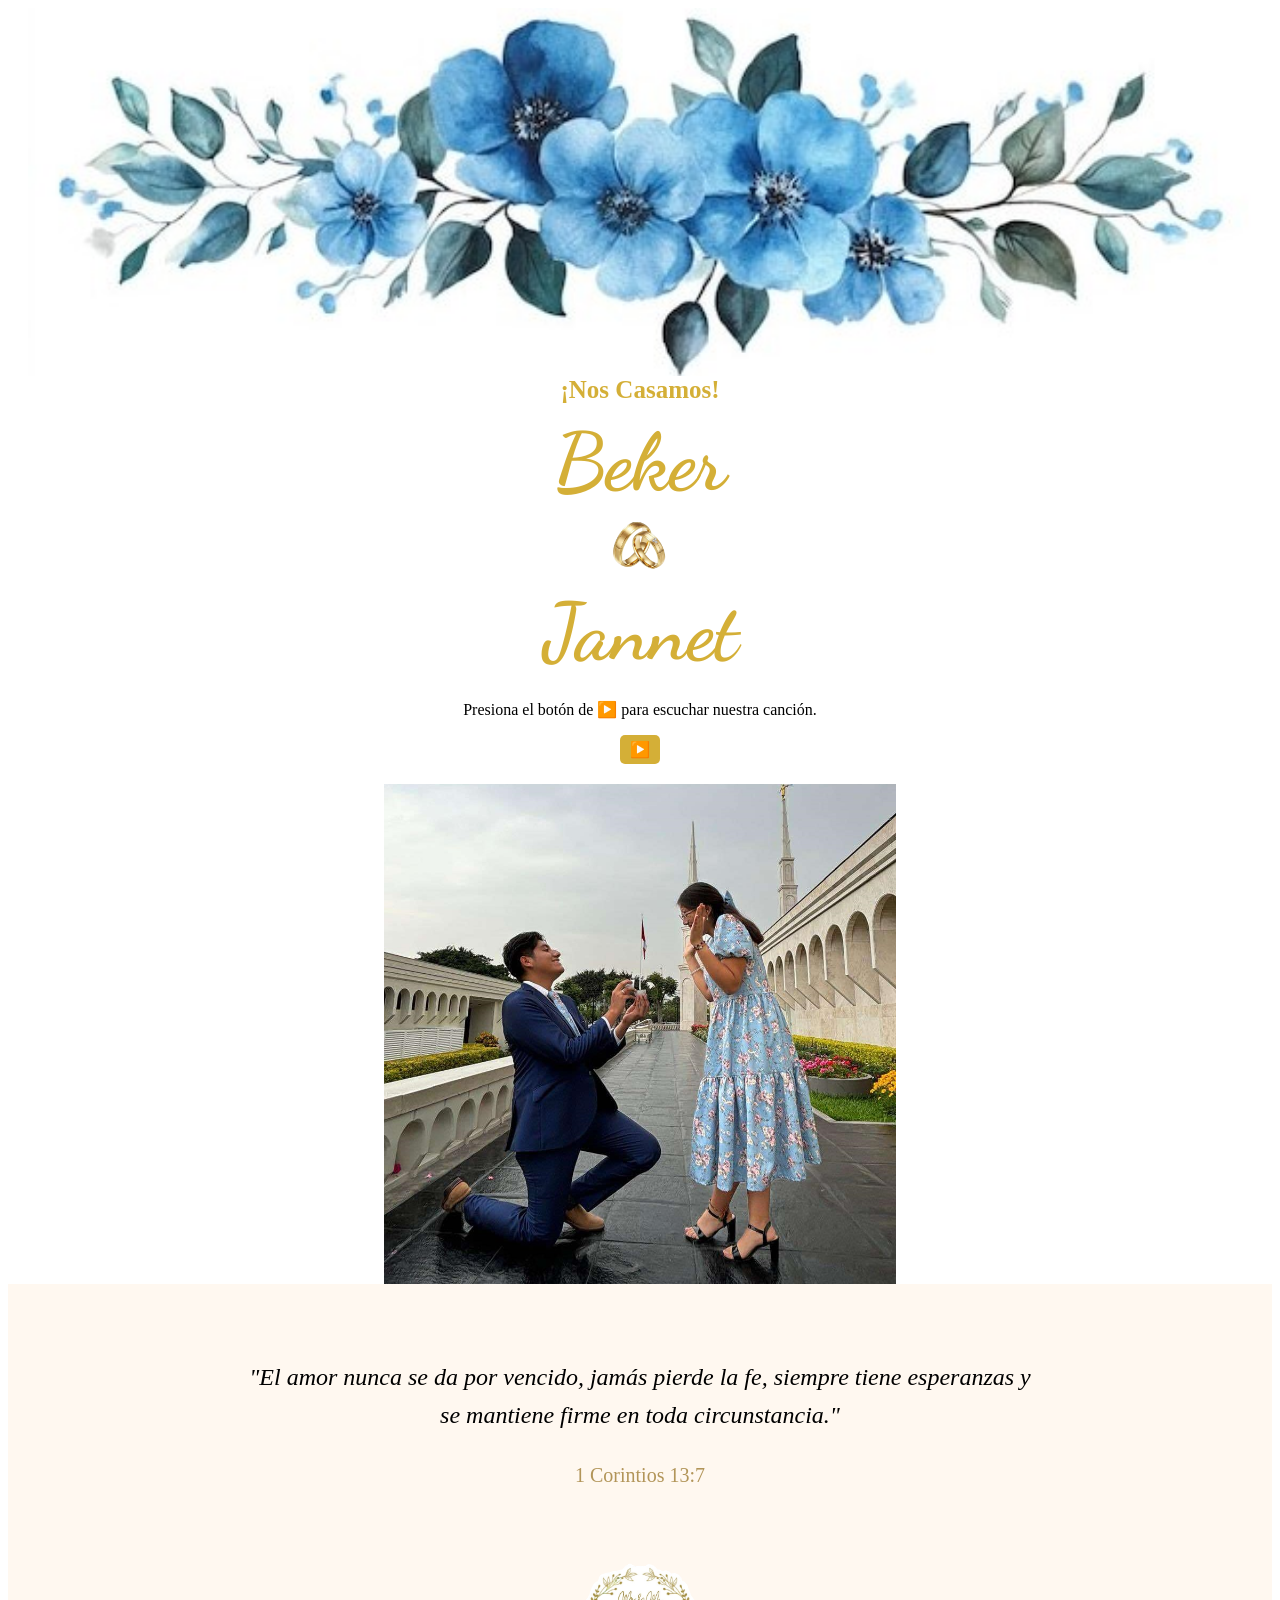
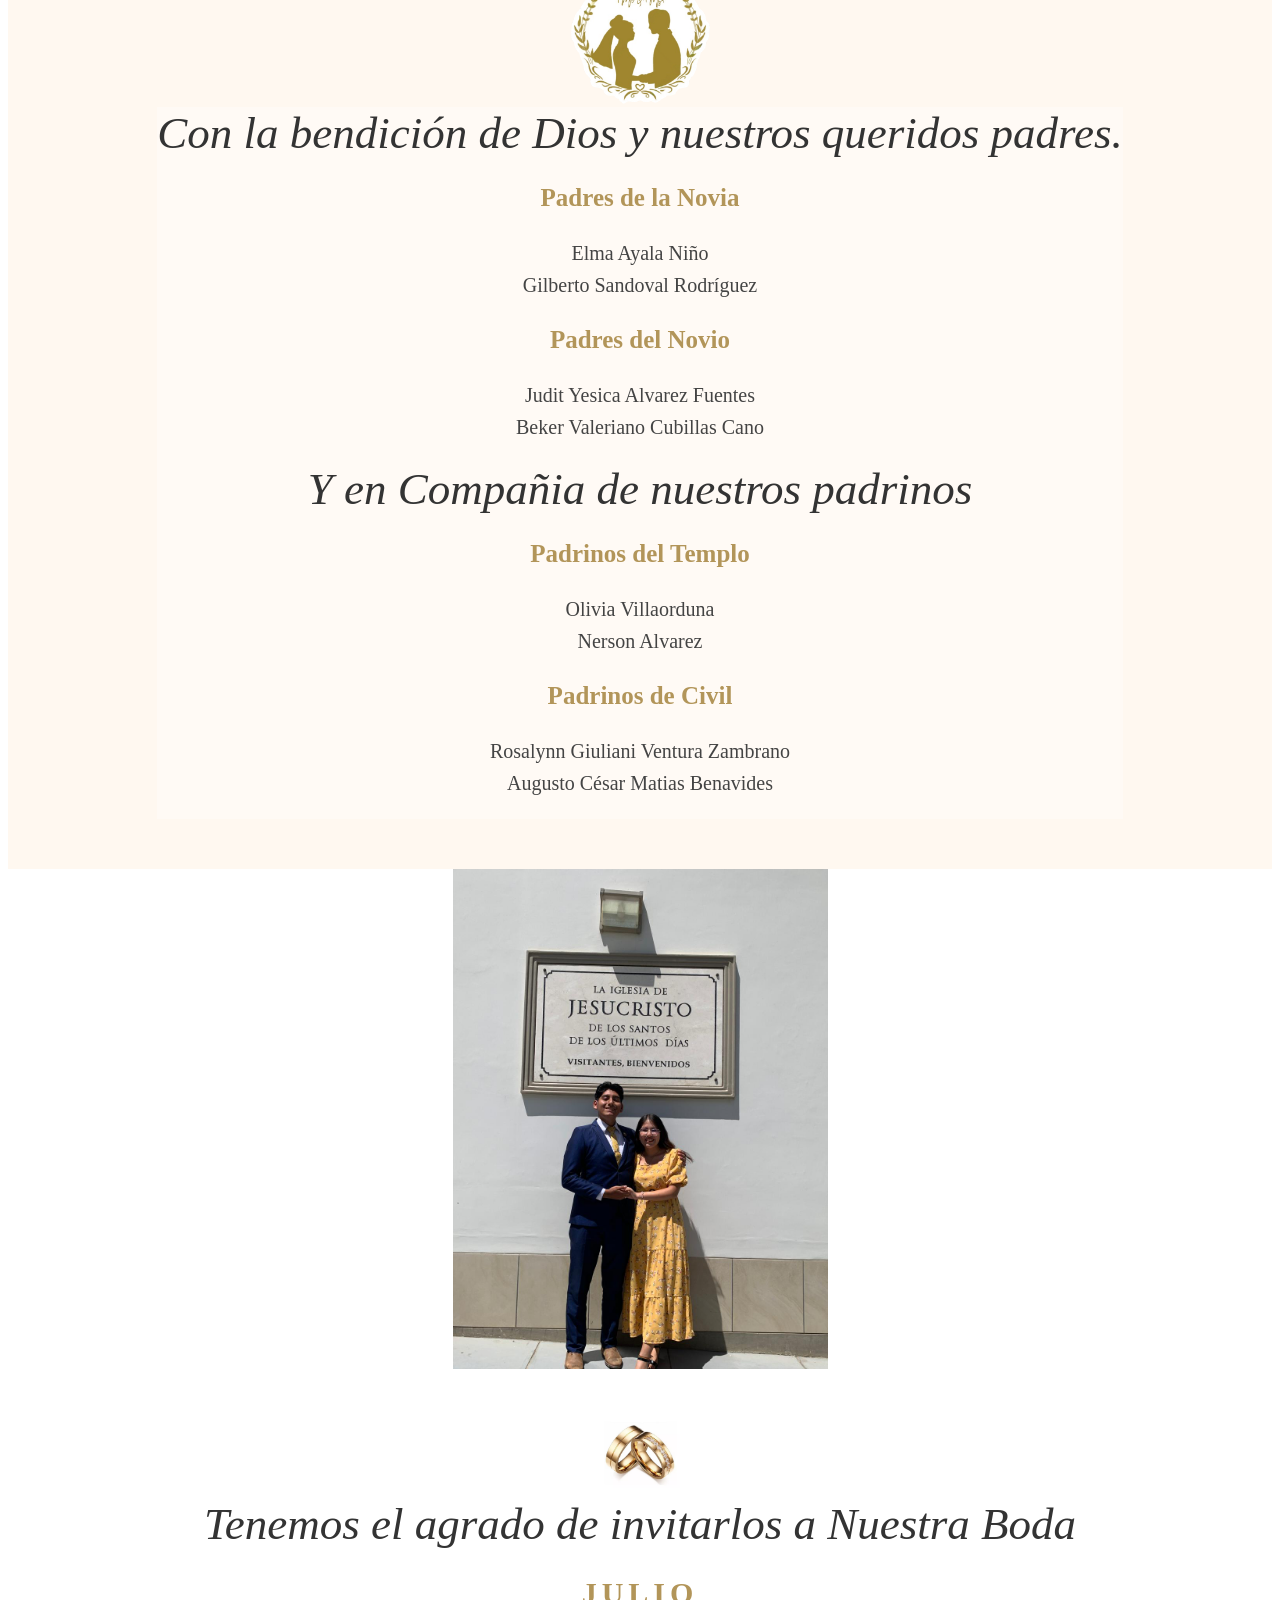
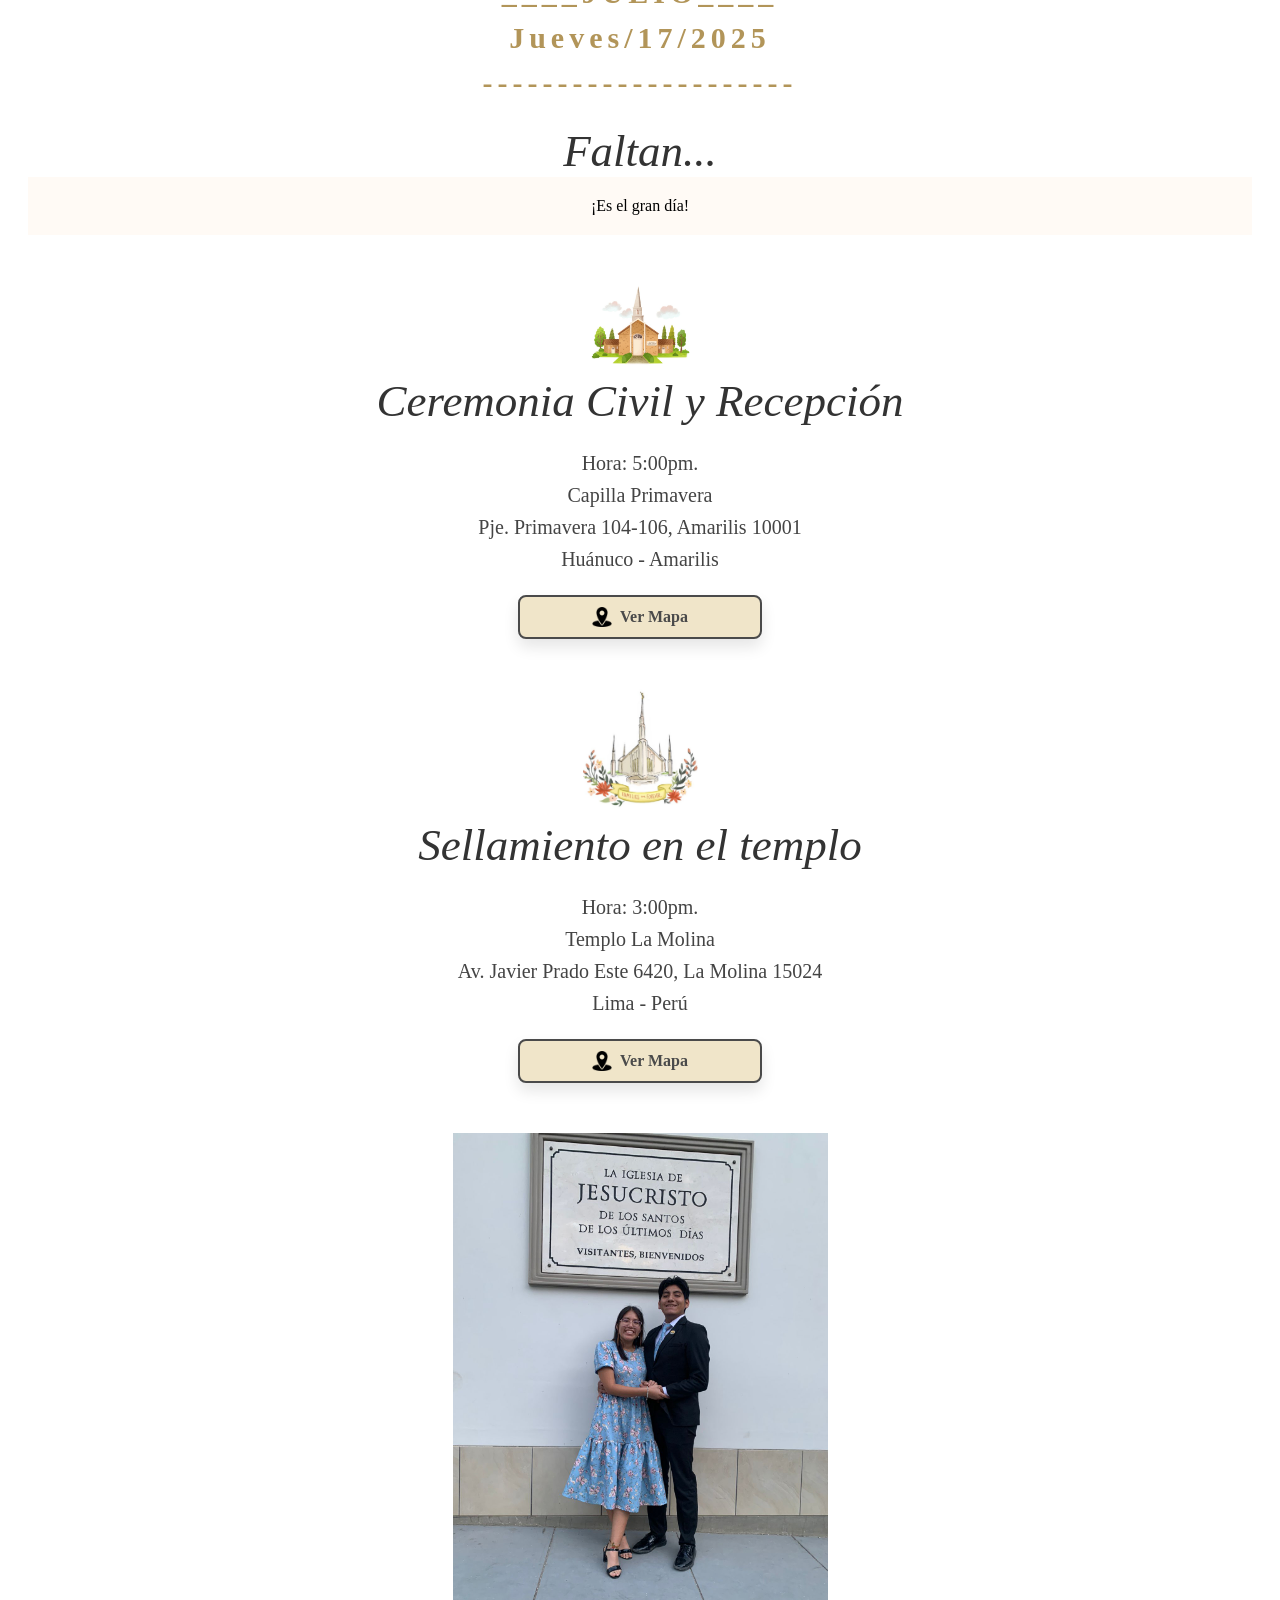
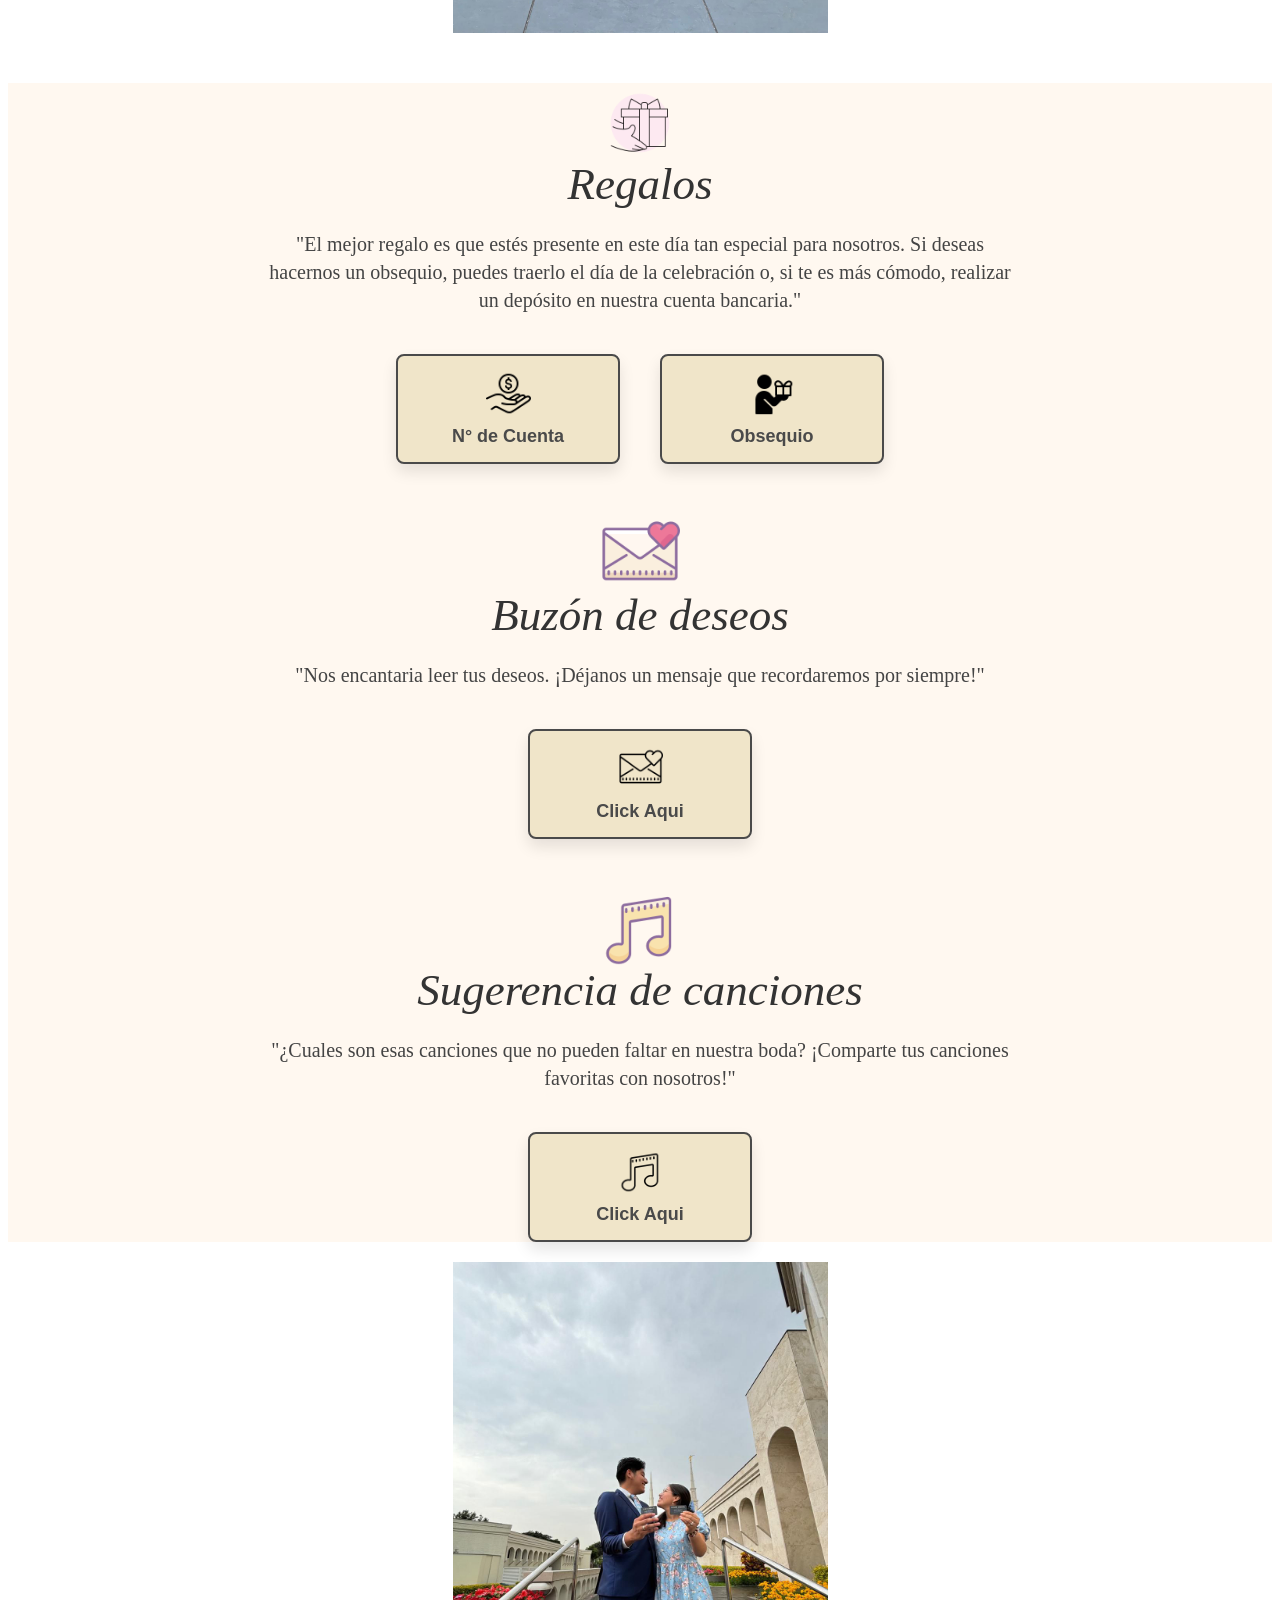
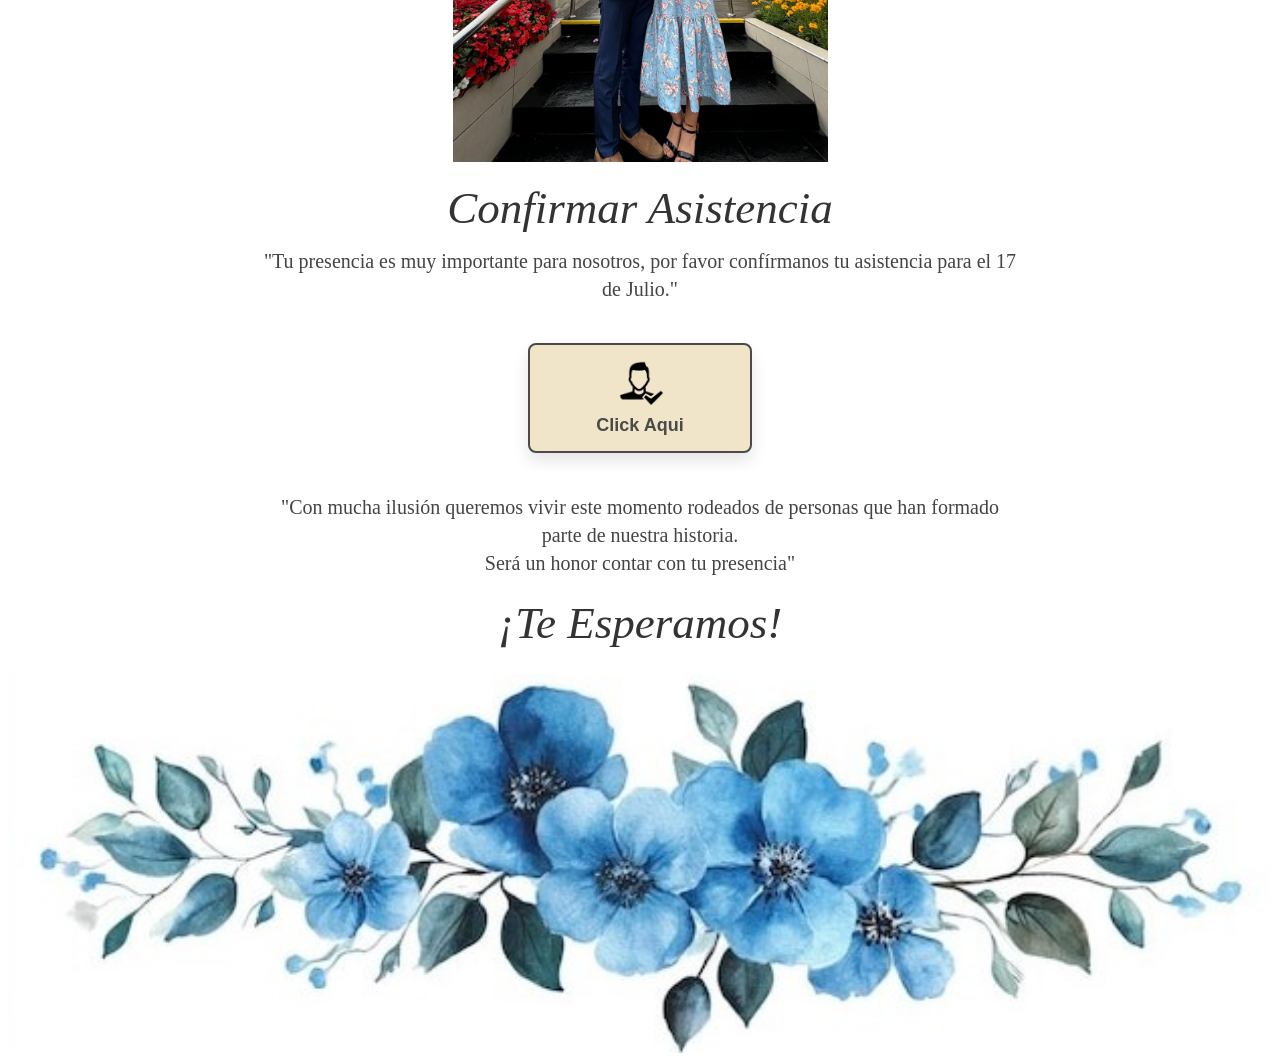
==== index.html @ 4a9fb741 "Add files via upload" ====
<!DOCTYPE html>
<html lang="Us">
<head>
    <meta charset="UTF-8">
    <meta name="viewport" content="width=device-width, initial-scale=1.0">
    <title>💍Nuestra Boda💍</title>
    <link rel="stylesheet" href="css/styleBoda.css">
    <link rel="stylesheet" href="css/stylebodaM.css">
    <script src="script/js.js"></script>
</head>
<body>
    <header class="encabezado">
        <img src="imagenes/flores_azules.jpg" alt="Flores" class="fondo-flores">
        <div class="titulo">
            <h1>¡Nos Casamos!</h1>
        </div>
        <h2>Beker</h2>
        <img src="imagenes/rings.png" alt="rings" class="rings">
        <h2>Jannet</h2>
        <div class="mensaje-cancion">
            <p>Presiona el botón de ▶️ para escuchar nuestra canción.</p>
            <button onclick="playSong()">▶️</button>
            <audio id="cancion" src="imagenes/Cant Help Falling In Love - Elvis Presley  Piano Cover by Welder Dias.mp3" preload="auto"></audio>
        </div>
    </header>
    <section class="fondo-imagen">
        <img src="imagenes/pedida-de-mano.jpeg" alt="">
    </section>
    <section class="frase-biblica">
        <p class="versiculo">
            "El amor nunca se da por vencido, jamás pierde la fe, siempre tiene esperanzas y se mantiene firme en toda circunstancia."
        </p>
        <p class="referencia">1 Corintios 13:7</p>
        <div class="Novios">
            <img src="imagenes/novios.png">
        </div>
        <section class="seccion-padres">
            <p class="Sub-titulo-1">
                Con la bendición de Dios y nuestros queridos padres.
            </p>
            <p class="Padres">
                Padres de la Novia
            </p>
            <p class="Nombre-de-Padres">
                Elma Ayala Niño<br>
                Gilberto Sandoval Rodríguez
            </p>
            <p class="Padres">
                Padres del Novio
            </p>
            <p class="Nombre-de-Padres">
                Judit Yesica Alvarez Fuentes<br>
                Beker Valeriano Cubillas Cano
            </p>
            <p class="Sub-titulo-1">
                Y en Compañia de nuestros padrinos
            </p>
            <p class="Padres">
                Padrinos del Templo
            </p>
            <p class="Nombre-de-Padres">
                Olivia Villaorduna<br>
                Nerson Alvarez
            </p>
            <p class="Padres">
                Padrinos de Civil
            </p>
            <p class="Nombre-de-Padres">
                Rosalynn Giuliani Ventura Zambrano <br>
                Augusto César Matias Benavides
            </p>
        </section>
    </section>
    <section class="fondo-imagen-2">
        <img src="imagenes/Novios-2.jpg">
    </section>
    <section class="Fecha-Hora-Lugar">
        <img src="imagenes/rings-2.png" alt="Anillos" class="anillos-pequeños">
        <p class="Sub-titulo-2">
            Tenemos el agrado de invitarlos a Nuestra Boda
        </p>
        <section class="fecha-boda">
            <p class="Fecha">
                ____JULIO____<br>
                Jueves/17/2025<br>  
                ---------------------
            </p>
        </section>
        <p class="Sub-titulo-2">
            Faltan...
        </p>
        <section class="contador">
            <div id="contador">
                <div class="tiempo" id="dias"></div>
                <div class="tiempo" id="horas"></div>
                <div class="tiempo" id="minutos"></div>
                <div class="tiempo" id="segundos"></div>
            </div>
        </section>
        <img src="imagenes/capilla.png" alt="capilla" class="Capilla">
        <p class="Sub-titulo-2">
            Ceremonia Civil y Recepción
        </p>
        <p class="Hora-Lugar">
            Hora: 5:00pm.<br>
            Capilla Primavera<br>
            Pje. Primavera 104-106, Amarilis 10001<br>
            Huánuco - Amarilis
        </p>
        <div class="ver-mapa">
            <a href="https://maps.app.goo.gl/7JZXJAc1ZVhPzcUd9" target="_blank">
                <img src="imagenes/Place.png" alt="Ubicación" class="icono-mapa">
                <span>Ver Mapa</span>
            </a>
        </div>        
        <img src="imagenes/templo.png" alt="Templo" class="Templo">
        <p class="Sub-titulo-2">
            Sellamiento en el templo
        </p>
        <p class="Hora-Lugar">
            Hora: 3:00pm.<br>
            Templo La Molina<br>
            Av. Javier Prado Este 6420, La Molina 15024<br>
            Lima - Perú
        </p>
        <div class="ver-mapa">
            <a href="https://www.google.com/maps/place/Templo+de+Lima+Per%C3%BA/@-12.0701187,-76.9515531,17z/data=!4m10!1m2!2m1!1stemplo+la+molina!3m6!1s0x9105c6ef6b787c51:0xdb4dfb638e48fae3!8m2!3d-12.0693878!4d-76.9488685!15sChB0ZW1wbG8gbGEgbW9saW5hkgErY2h1cmNoX29mX2plc3VzX2NocmlzdF9vZl9sYXR0ZXJfZGF5X3NhaW50c-ABAA!16zL20vMGRqYmo0?hl=es&entry=ttu&g_ep=EgoyMDI1MDQxNi4xIKXMDSoASAFQAw%3D%3D" target="_blank">
                <img src="imagenes/Place.png" alt="Ubicación" class="icono-mapa">
                <span>Ver Mapa</span>
            </a>
        </div>
    </section>
    <section class="fondo-imagen-2">
        <img src="imagenes/Foto-3.jpg">
    </section>
    <section class="Mensajes">
        <img src="imagenes/regalo.png" alt="regalo" class="regalo">
        <p class="Sub-titulo-3">
            Regalos
        </p>
        <p class="regalos">
            "El mejor regalo es que estés presente en este día tan especial para nosotros.
            Si deseas hacernos un obsequio, puedes traerlo el día de la celebración o, si 
            te es más cómodo, realizar un depósito en nuestra cuenta bancaria."
        </p>
        <section class="opciones-regalo">
            <a href="https://docs.google.com/document/d/1-8NdbzNr7tq5lJLOdpGFudomsKWDNPTTm3BhCNhPyq0/edit?usp=sharing" target="_blank" class="opcion">
                <img src="imagenes/dinero.png" alt="Ícono Banco" class="icono-regalo">
                <span>N° de Cuenta</span>
            </a>
        
            <a target="_blank" class="opcion">
                <img src="imagenes/obsequio.png" alt="Ícono Regalo" class="icono-regalo">
                <span>Obsequio</span>
            </a>
        </section>
        <img src="imagenes/buzon.png" alt="buzon" class="buzon">
        <p class="Sub-titulo-3">
            Buzón de deseos
        </p>
        <p class="Mensajitos">
            "Nos encantaria leer tus deseos.
            ¡Déjanos un mensaje que recordaremos por siempre!"
        </p>
        <section class="opciones-regalo">
            <a href="https://docs.google.com/forms/d/e/1FAIpQLSdN3RMyJzHLde8NDIj9znqqI7_B7yzCkx-Ic_9K2sQwe91_Cw/viewform?usp=header" target="_blank" class="opcion">
                <img src="imagenes/mensajes.png" alt="Ícono Banco" class="icono-regalo">
                <span>Click Aqui</span>
            </a>
        </section>
        <img src="imagenes/musica.png" alt="musica" class="musica">
        <p class="Sub-titulo-3">
            Sugerencia de canciones
        </p>
        <p class="Mensajitos">
            "¿Cuales son esas canciones que no pueden faltar en nuestra boda?
            ¡Comparte tus canciones favoritas con nosotros!"
        </p>
        <section class="opciones-regalo">
            <a href="https://docs.google.com/forms/d/e/1FAIpQLScwE3vMhuNYkHmIT4Fum5cDmKBZN7kjDDjOy9kGF8dRY99pqg/viewform?usp=header" target="_blank" class="opcion">
                <img src="imagenes/musiquita.png" alt="Ícono Banco" class="icono-regalo">
                <span>Click Aqui</span>
            </a>
        </section>
    </section>
    <section class="fondo-imagen-2">
        <img src="imagenes/foto-4.jpg">
    </section>
    <section class="confirmacion">
        <p class="Sub-titulo-4">
            Confirmar Asistencia
        </p>
        <p class="invitacion">
            "Tu presencia es muy importante para nosotros, por favor confírmanos 
            tu asistencia para el 17 de Julio."
        </p>
        <section class="opciones-regalo">
            <a href="https://docs.google.com/forms/d/e/1FAIpQLSdNsNZRO3E7aFv6egmJo9fryupAiPWBzqpWvpQTc4eqCmSRkA/viewform?usp=header" target="_blank" class="opcion">
                <img src="imagenes/icono-asistencia.png" alt="icono-regalo" class="icono-regalo">
                <span>Click Aqui</span>
            </a>
        </section>
        <p class="palabras-finales">
            "Con mucha ilusión queremos vivir este momento rodeados de personas
            que han formado parte de nuestra historia.<br>
            Será un honor contar con tu presencia"
        </p>
        <p class="final">
            ¡Te Esperamos!
        </p>
        <img src="imagenes/flores_azules.jpg" alt="Flores" class="fondo-flores">
    </section>
    <main>
    </main>
</body>
</html>
---- css/styleBoda.css ----
@import url('https://fonts.googleapis.com/css2?family=Dancing+Script&display=swap');
.fondo-flores {
    background-size: 100% auto; 
    width: 100%;
    display: block; 
    margin-top: -20px;
}

.encabezado {
    text-align: center;
    padding: 20px;
    font-family: 'Georgia', serif;
}
div h1{
    margin: 0;
}
.encabezado h1 {
    font-size: 25px;
    margin-bottom: 10px;
    color: #d4af37;
}

.encabezado h2 {
    font-size: 80px; 
    color: #d4af37;
    margin: 0;
    font-family: 'Dancing Script', cursive;
}

.titulo {
    display: flex;
    align-items: center;
    justify-content: center;
}

.rings {
    width: 70px;
    height: auto;
}

.fondo-imagen{
    display: flex;
    justify-content: center;
    align-items: center;
    overflow: hidden;
    width: 100%;
}

.fondo-imagen img {
    width: 100%;
    height: 500px; 
    object-fit: contain; 
    max-width: 100%;
    display: block;
}

.mensaje-cancion {
    text-align: center;
    margin-top: 20px;
    color: black;
    font-family: 'Georgia', serif;
}

.mensaje-cancion button {
    background-color: #d4af37; 
    color: black;
    border: none;
    padding: 5px 10px;
    font-size: 16px;
    cursor: pointer;
    border-radius: 5px;
    transition: background-color 0.3s ease;
}

.mensaje-cancion button:hover {
    background-color: #bfa532; 
}
.frase-biblica {
    display: flex;
    flex-direction: column;
    align-items: center; 
    justify-content: center; 
    text-align: center;
    background-color: #fff8f0;
    padding: 50px 20px;
    font-family: 'Georgia', serif;
}

.versiculo {
    font-size: 24px;
    font-style: italic;
    line-height: 1.6;
    max-width: 800px;
    margin-bottom: 10px;
}

.referencia {
    font-size: 20px;
    color: #b29559;
    margin-bottom: 10px;
    margin-bottom: 50px;
}

.Novios {
    display: flex;
    justify-content: center;
    align-items: center;
    width: 100%;
    margin: 20px;
}

.Novios img {
    width: 150px; 
    height: auto;
}
.seccion-padres {
    text-align: center;
    background-color: #fffaf5;
    font-family: 'Georgia', serif;
    margin-top: -20px;
}

.Sub-titulo-1 {
    font-size: 45px;
    font-style: italic;
    color: #333;
    font-family: "Edwardian Script ITC", cursive;
    margin: 0px;
}

.Padres {
    font-size: 25px;
    font-weight: bold;
    color: #b29559;
}

.Nombre-de-Padres {
    font-size: 20px;
    color: #444;
    line-height: 1.6;
    font-family: 'Georgia', serif;
}

.Sub-titulo-2 {
    font-size: 45px;
    font-style: italic;
    color: #333;
    font-family: "Edwardian Script ITC", cursive;
    margin: 0px;
}

.fondo-imagen-2 {
    display: flex;
    justify-content: center;
    align-items: center;
    overflow: hidden;
    width: 100%;
}

.fondo-imagen-2 img {
    width: 100%;
    height: 500px; 
    object-fit: contain; 
    max-width: 100%;
    display: block;
}

.Fecha-Hora-Lugar {
    text-align: center;
    background-color: #ffffff;
    padding: 50px 20px;
    font-family: 'Georgia', serif;
}

.anillos-pequeños {
    width: 80px; 
    height: auto;
    display: block;
    margin: 0 auto 10px;
}

.Fecha {
    font-size: 30px; 
    font-weight: bold;
    color: #b29559;
    letter-spacing: 5px;
    text-align: center; 
    line-height: 1.5;
    margin: 20px 0; 
}

.Fecha br {
    margin-bottom: 10px; 
}

.Sub-titulo-2 {
    font-size: 45px;
    font-style: italic;
    color: #333;
    font-family: "Edwardian Script ITC", cursive;
    margin: 0px;
}

.contador {
    text-align: center;
    padding: 20px;
    background-color: #fffaf5;
}

#contador {
    display: flex;
    justify-content: center;
    gap: 10px;
}

.tiempo {
    font-size: 40px;
    font-weight: bold;
    padding: 10px;
    background-color: #b29559;
    color: white;
    border-radius: 10px;
    text-align: center;
    min-width: 60px;
}

.tiempo span {
    display: block;
    font-size: 12px;
}

.Capilla {
    width: 100px; 
    height: auto;
    display: block;
    margin: 50px auto 10px;
}

.Hora-Lugar {
    font-size: 20px;
    color: #444;
    line-height: 1.6;
    font-family: 'Georgia', serif;
}

.ver-mapa {
    display: flex;
    align-items: center;
    justify-content: center;
    gap: 8px;
    margin-top: 10px;
}

.icono-mapa {
    width: 20px;  
    height: 20px;
    margin-right: 8px; 
}

.ver-mapa a {
    text-decoration: none;
    color: #b29559;
    font-weight: bold;
    font-family: 'Georgia', serif;
    background-color: #f0e5c9; 
    padding: 10px 20px; 
    border-radius: 8px;
    text-align: center;
    width: 200px;
    color: #4a4a4a;
    transition: all 0.3s ease-in-out;
    border: 2px solid #4a4a4a;
    display: flex;
    justify-content: center;  
    align-items: center;  
    box-shadow: 0 8px 15px rgba(0, 0, 0, 0.1); 
    flex-wrap: nowrap;  
}

.ver-mapa a:hover {
    background-color: #e0d0a1; 
    color: #333;
}

.ver-mapa a:active {
    transform: scale(0.98); 
}

.Templo {
    width: 115px; 
    height: auto;
    display: block;
    margin: 50px auto 10px;
}

.Mensajes{
    background-color: #fff8f0;
}

.regalo {
    width: 80px;
    height: auto;
    display: block;
    margin: 0 auto -5px;
    margin-top: 50px; 
}

.Sub-titulo-3 {
    font-size: 45px;
    font-style: italic;
    color: #333;
    font-family: "Edwardian Script ITC", cursive;
    margin: 0px;
    text-align: center;
}

.regalos {
    max-width: 800px;       
    margin: 0 auto;           
    text-align: center;      
    padding: 20px;           
    font-family: 'Georgia', serif;
    font-size: 20px;          
    line-height: 1.4;         
    color: #444;              
    box-sizing: border-box;
}

.opciones-regalo {
    display: flex;
    justify-content: center;
    gap: 40px; 
    margin-top: 20px;
    margin-bottom: 20px;
}

.opcion {
    background-color: #f0e5c9; 
    padding: 15px 20px; 
    border-radius: 8px; 
    text-align: center;
    width: 180px; 
    text-decoration: none;
    color: #4a4a4a;
    transition: all 0.3s ease-in-out;
    border: 2px solid #4a4a4a; 
    display: flex;
    flex-direction: column;
    justify-content: center;
    align-items: center;
    box-shadow: 0 8px 15px rgba(0, 0, 0, 0.1); 
}

.opcion:hover {
    transform: translateY(-4px); 
    box-shadow: 0 12px 25px rgba(0, 0, 0, 0.2);
}

.icono-regalo {
    width: 45px; 
    height: auto;
    margin-bottom: 10px;
}

.opcion span {
    font-family: 'Arial', sans-serif;
    font-size: 18px;
    font-weight: bold;
    color: #4a4a4a; 
}

.opcion:active {
    transform: scale(0.98); 
}

.buzon {
    width: 80px; 
    height: auto;
    display: block;
    margin: 0 auto -5px;
    margin-top: 50px; 
}

.Mensajitos {
    max-width: 800px;      
    margin: 0 auto;           
    text-align: center;      
    padding: 20px;            
    font-family: 'Georgia', serif;
    font-size: 20px;           
    line-height: 1.4;         
    color: #444;              
    box-sizing: border-box;
}

.musica {
    width: 80px;
    height: auto;
    display: block;
    margin: 0 auto -5px;
    margin-top: 50px; 
}
.Sub-titulo-4 {
    font-size: 45px;
    font-style: italic;
    color: #333;
    font-family: "Edwardian Script ITC", cursive;
    margin-top: 20px;
    text-align: center;
}
.invitacion {
    max-width: 800px;        
    margin: 0 auto;            
    text-align: center;       
    padding: 20px;           
    font-family: 'Georgia', serif;
    font-size: 20px;           
    line-height: 1.4;         
    color: #444;             
    box-sizing: border-box;
    margin-top: -52px;
}
.palabras-finales {
    max-width: 800px;       
    margin: 0 auto;            
    text-align: center;       
    padding: 20px;            
    font-family: 'Georgia', serif;
    font-size: 20px;          
    line-height: 1.4;       
    color: #444;              
    box-sizing: border-box;
}

.final {
    font-size: 45px;
    font-style: italic;
    color: #333;
    font-family: "Edwardian Script ITC", cursive;
    margin-top: 0px;
    text-align: center;
}
---- css/stylebodaM.css ----
@media (max-width: 768px){
    
}
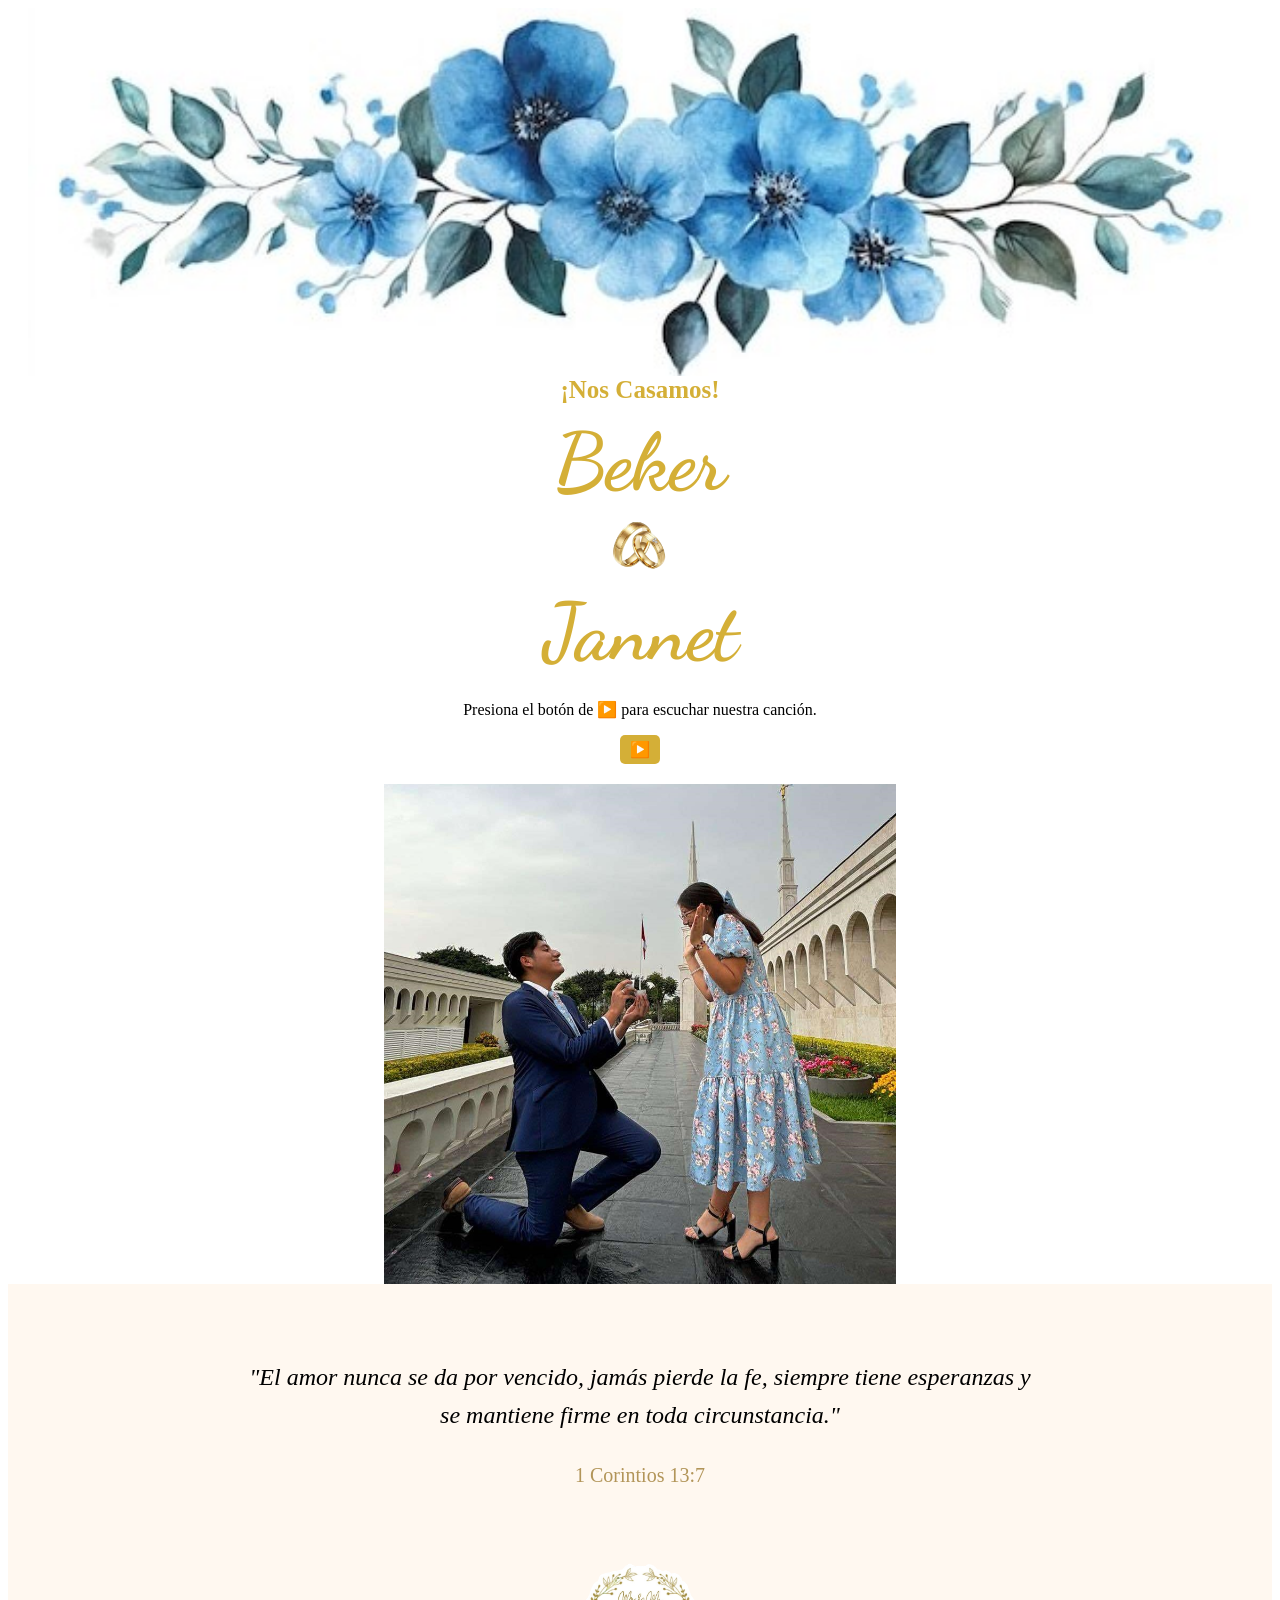
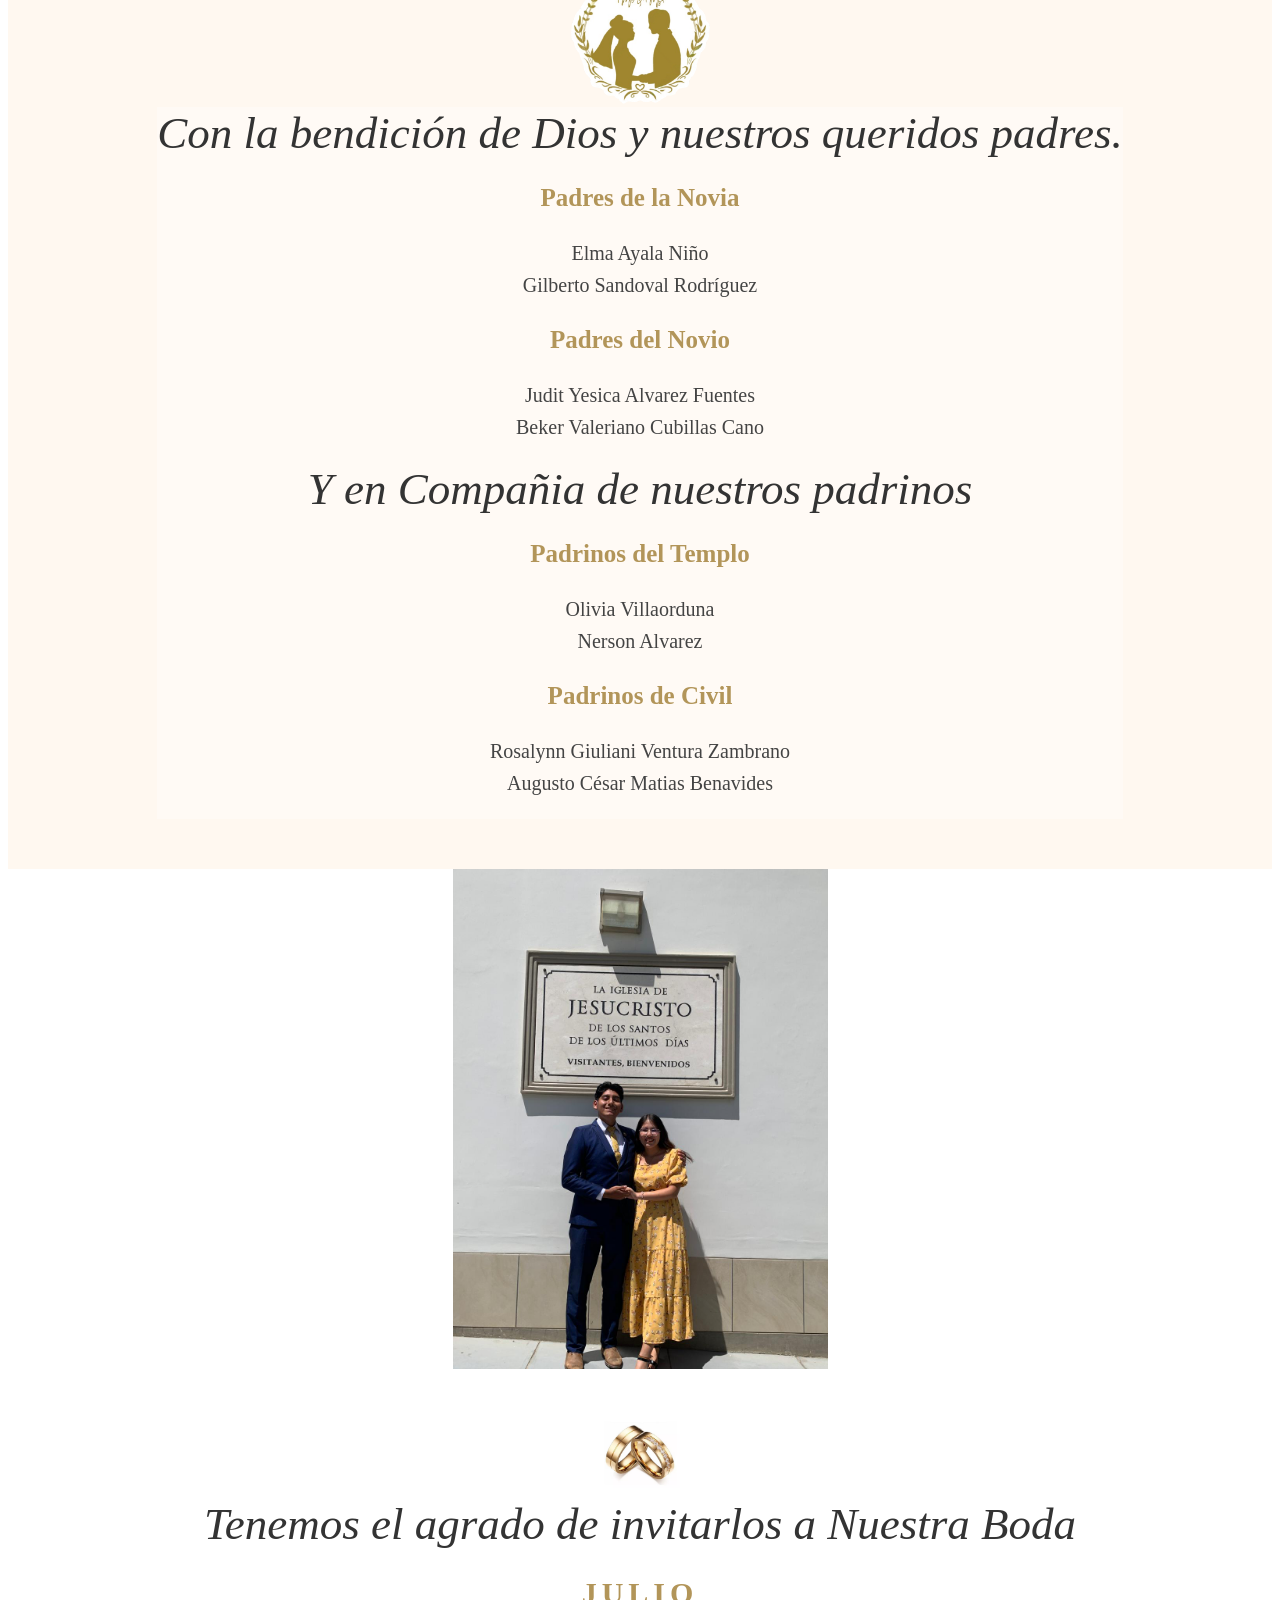
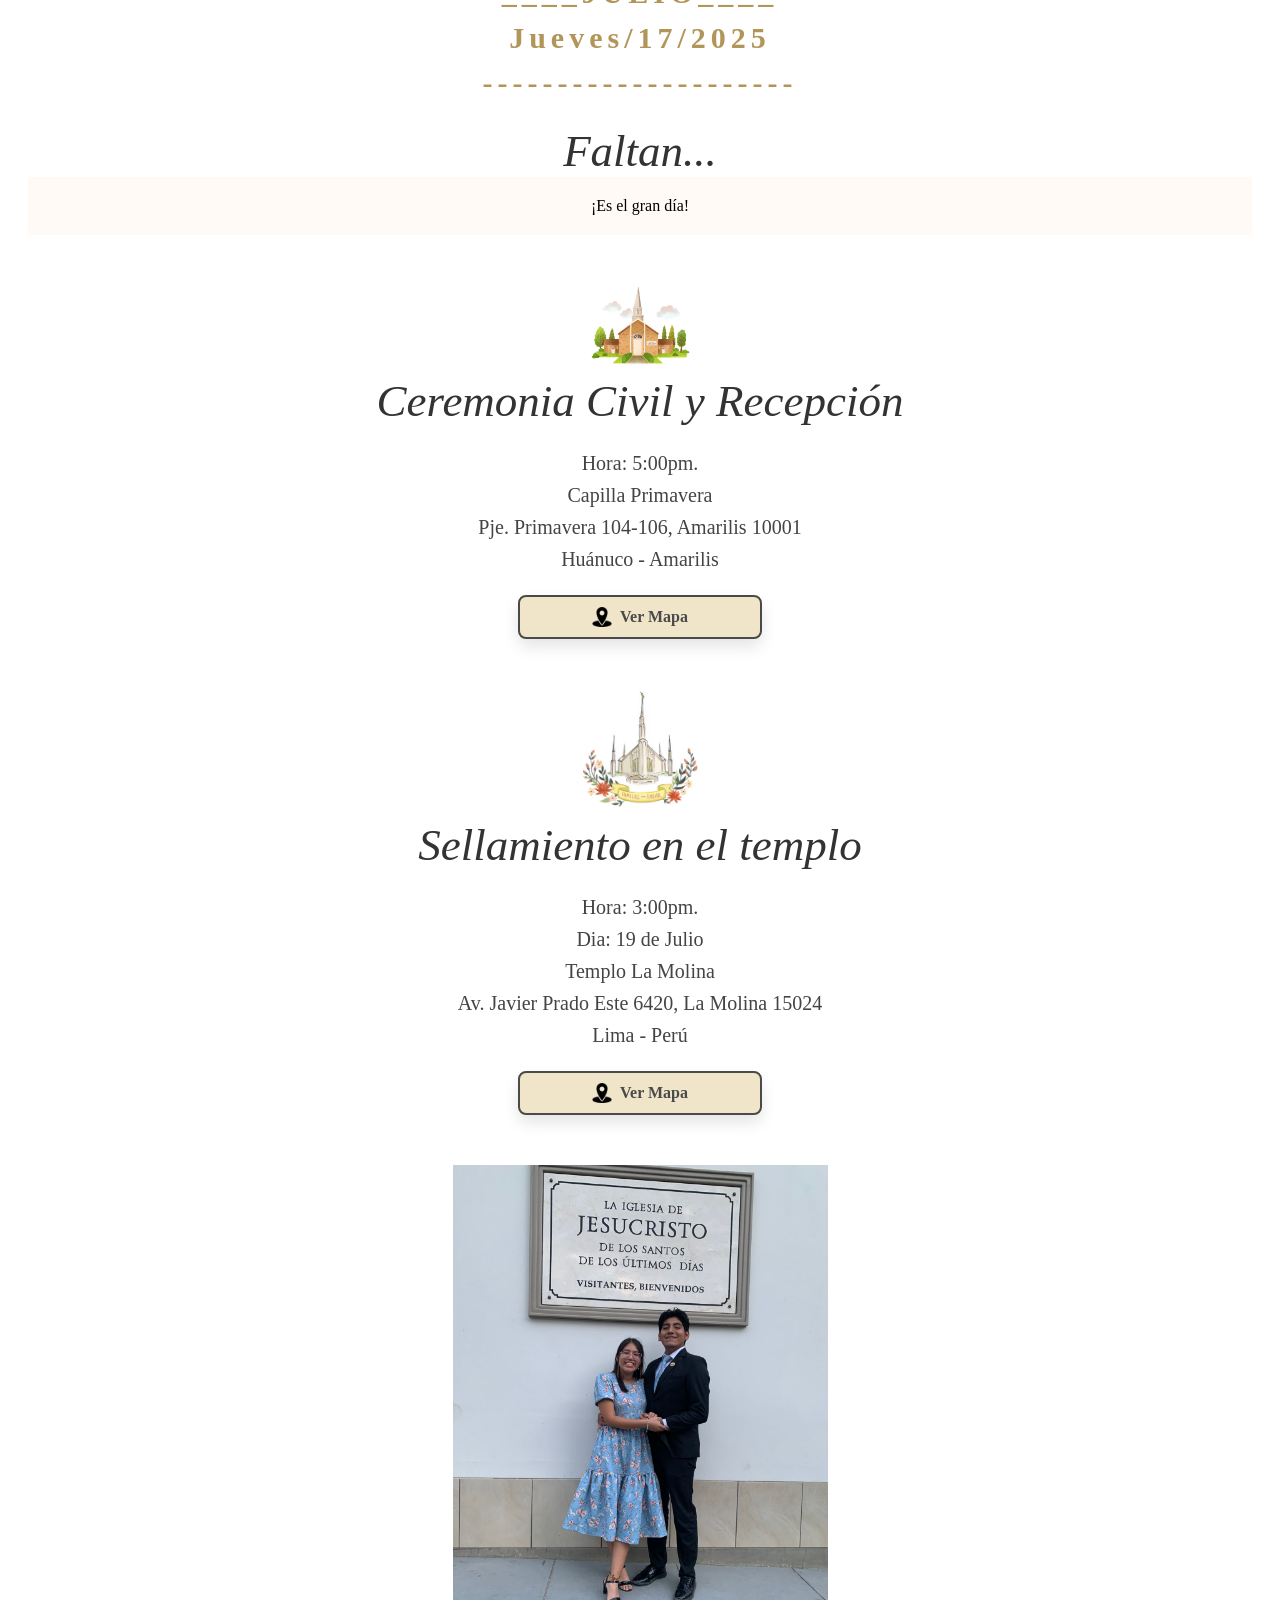
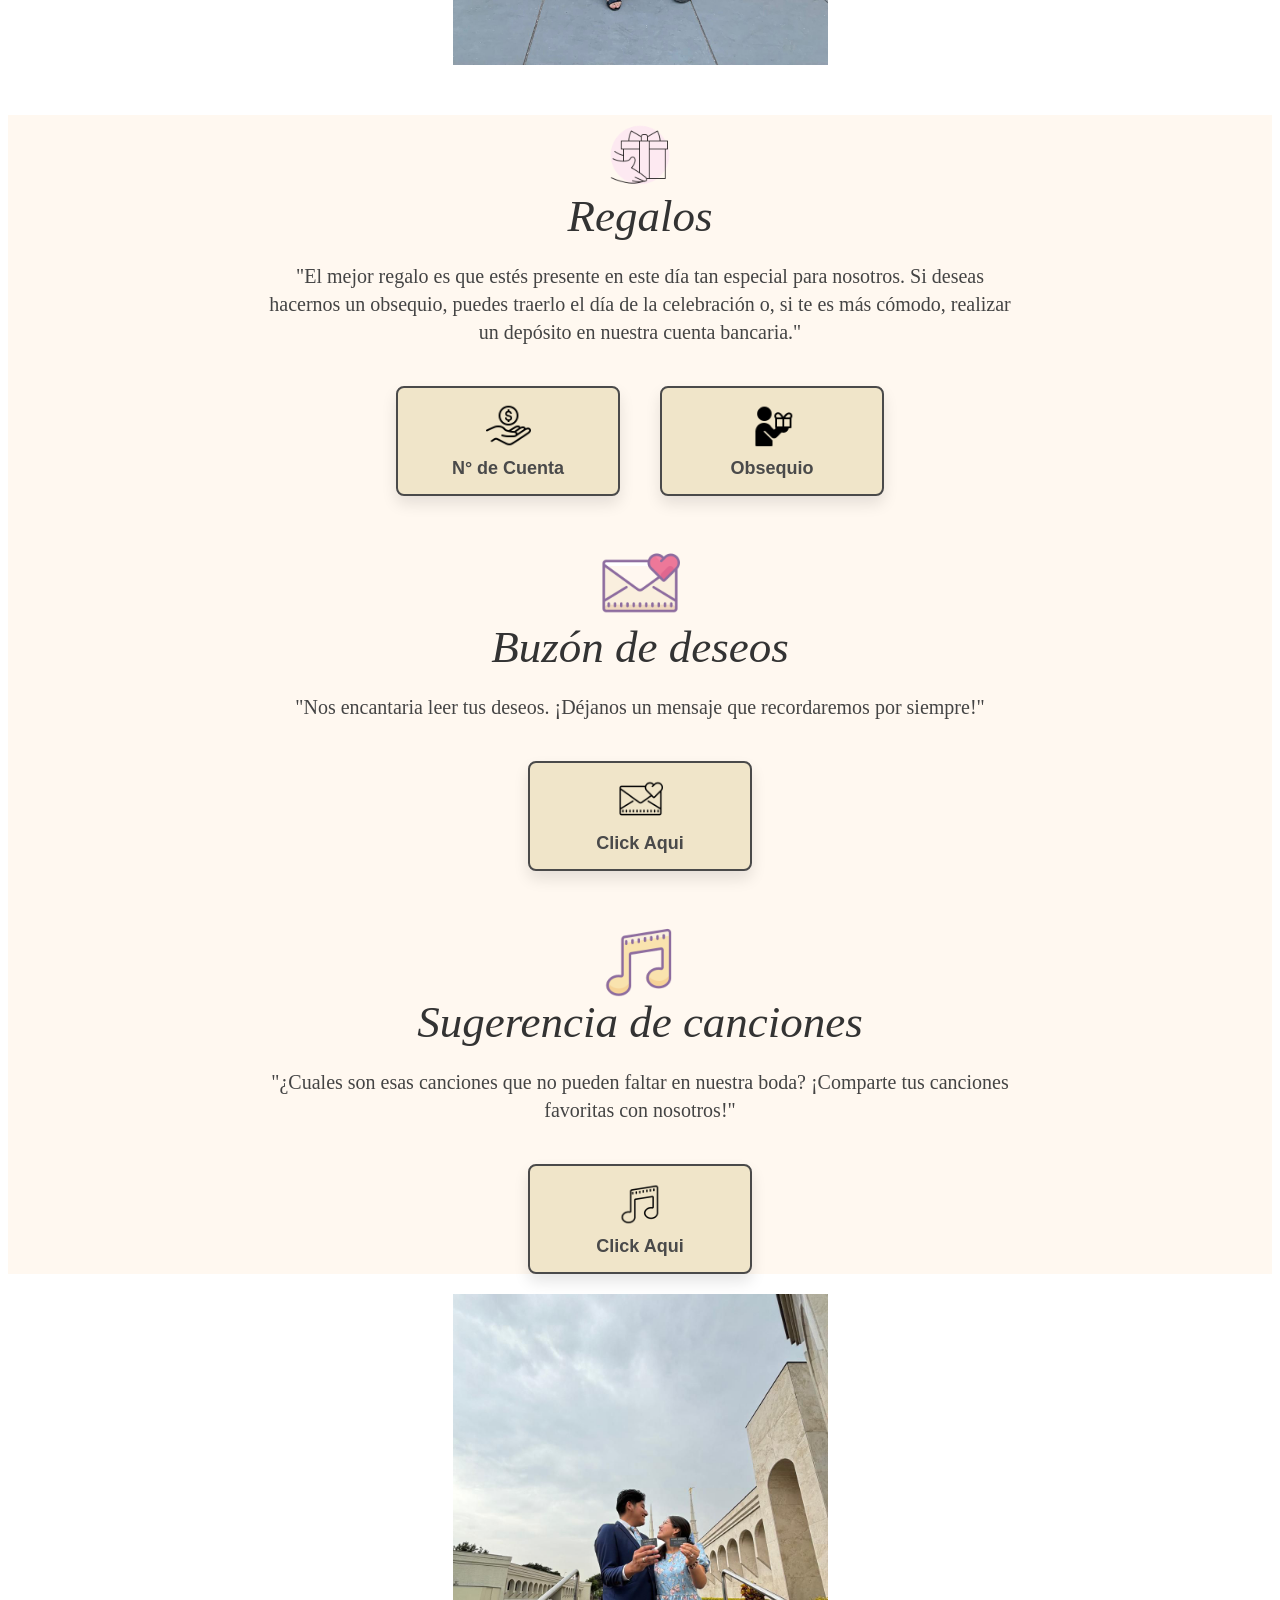
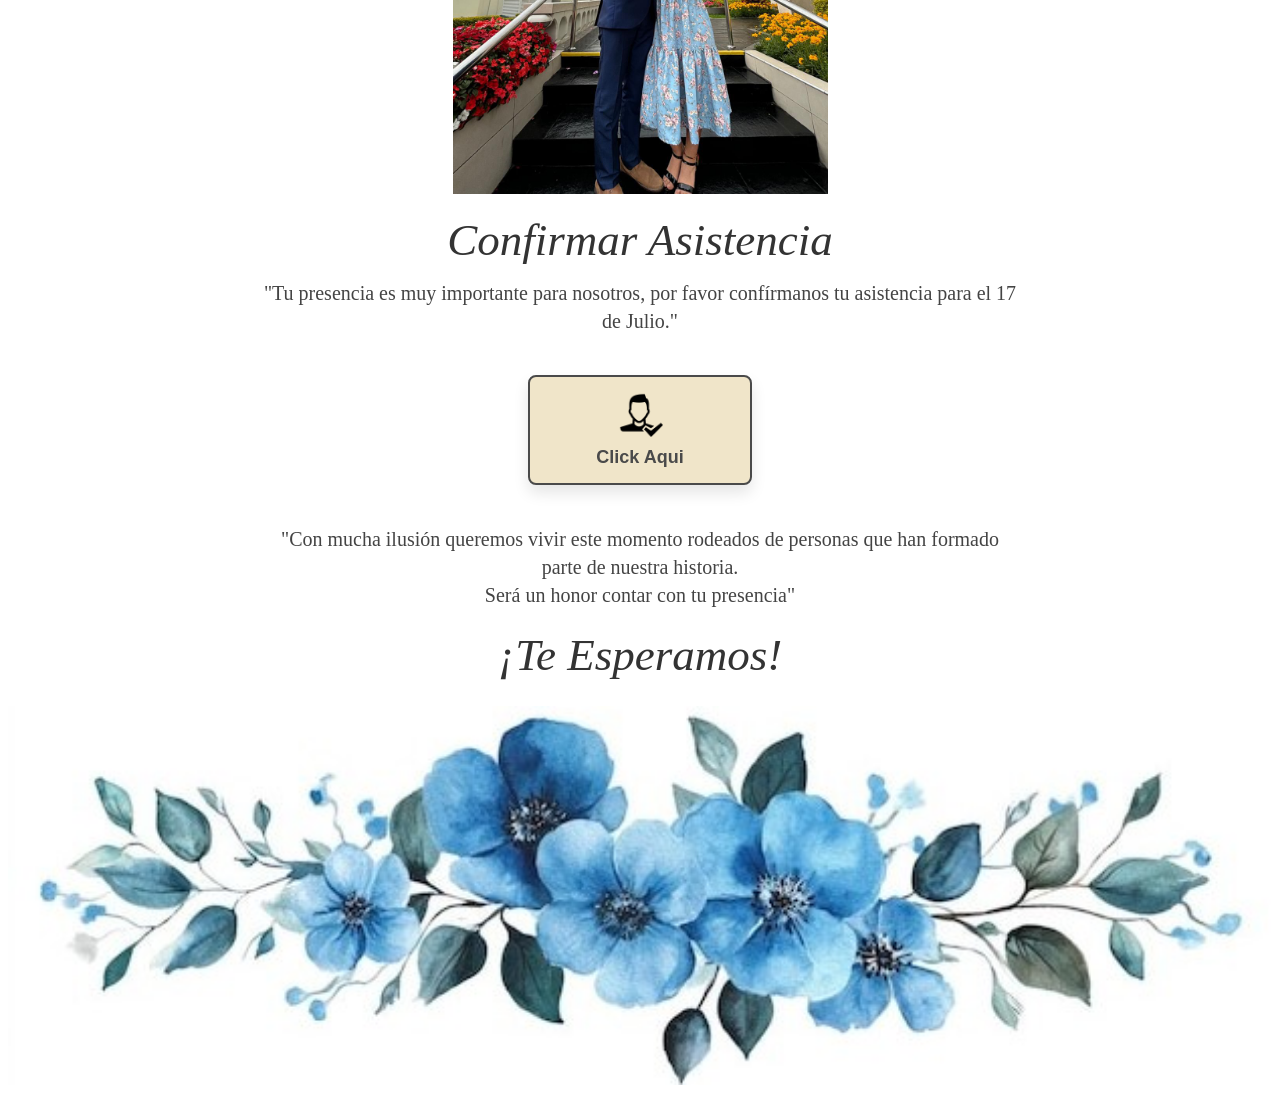
==== commit 07449523: "Add files via upload" ====
--- a/index.html
+++ b/index.html
@@ -119,6 +119,7 @@
         </p>
         <p class="Hora-Lugar">
             Hora: 3:00pm.<br>
+            Dia: 19 de Julio <br>
             Templo La Molina<br>
             Av. Javier Prado Este 6420, La Molina 15024<br>
             Lima - Perú
